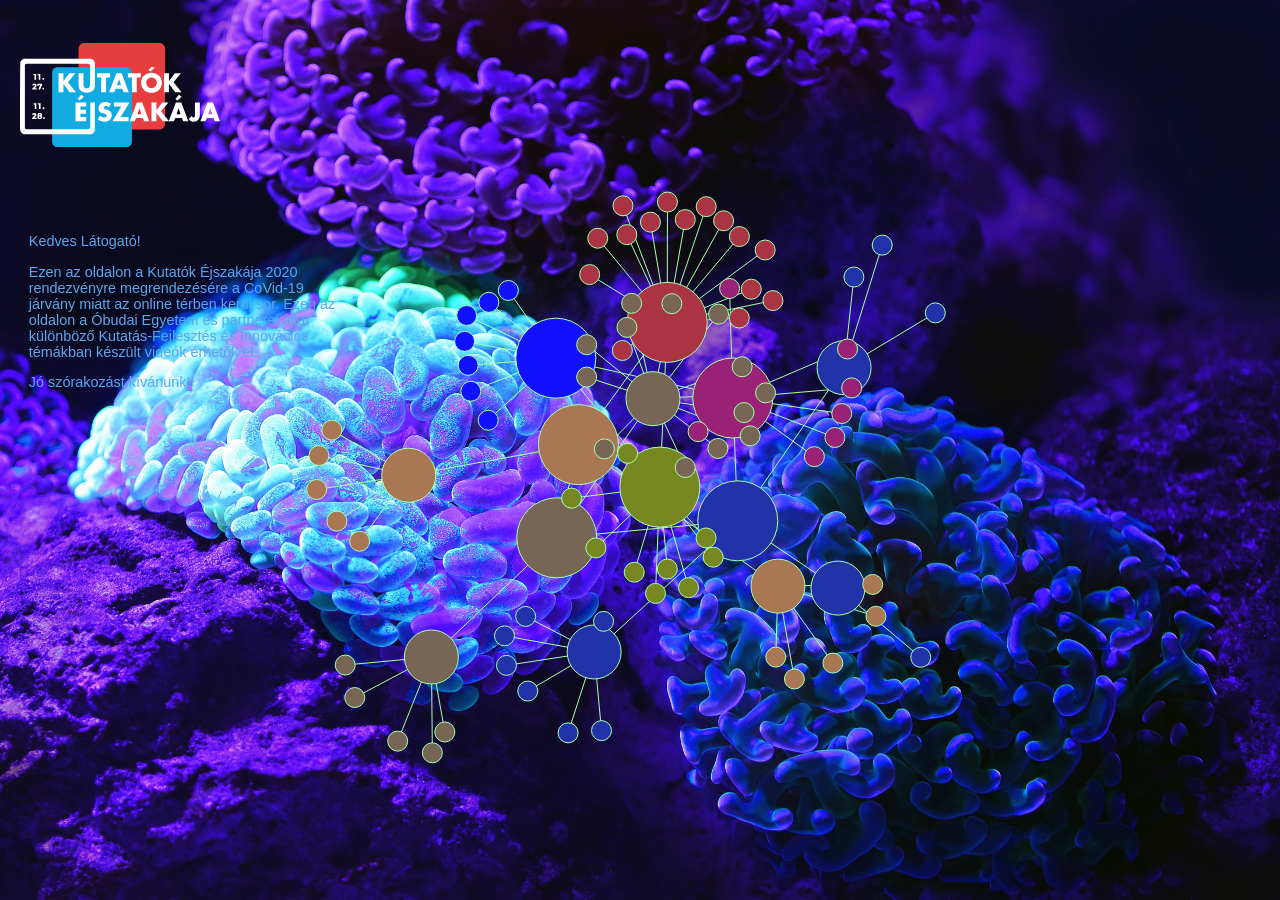
==== index.html @ a00ca605 "kutatok ejszakaja 2020" ====
<!DOCTYPE html><html lang="en"><head><meta charset="UTF-8"><meta name="viewport" content="width=device-width, initial-scale=1.0"><title>OE 2020 Scientist Night</title><link rel="stylesheet" href="/src.da98b6fe.css"></head><body> <div id="app"></div> <script src="/src.d5d738f8.js"></script> </body></html>
---- src.da98b6fe.css ----
body{background:#123;color:#fed;padding:0;margin:0}main{position:relative;display:flex;align-items:flex-start;justify-content:flex-start;flex-flow:column;font-family:Segoe UI,Tahoma,Geneva,Verdana,sans-serif;background-size:cover;min-height:100vh}main p{text-align:center}main .hover-title{position:absolute;z-index:100;width:100%;text-align:center}main .logo{width:200px;height:150px;margin:20px;z-index:10}main .welcome-message{width:22em;font-size:.9em;color:#5ca7ee;padding:2em;align-self:flex-start;position:relative}main .welcome-message p{width:100%;text-align:left}.debugger{position:absolute;display:flex;justify-items:center;align-items:center;align-content:center;top:0;left:0;width:auto;height:3em;background:#34a;pointer-events:none;transform:translate(-30px,-40px);z-index:50;border-radius:.3em}.debugger span{padding:0 1em;width:100%;text-align:center}.no-pointer{pointer-events:none}.full-screen{position:absolute;width:100vw;height:100vh;top:0;left:0;z-index:1}circle{cursor:move}
/*# sourceMappingURL=/src.da98b6fe.css.map */
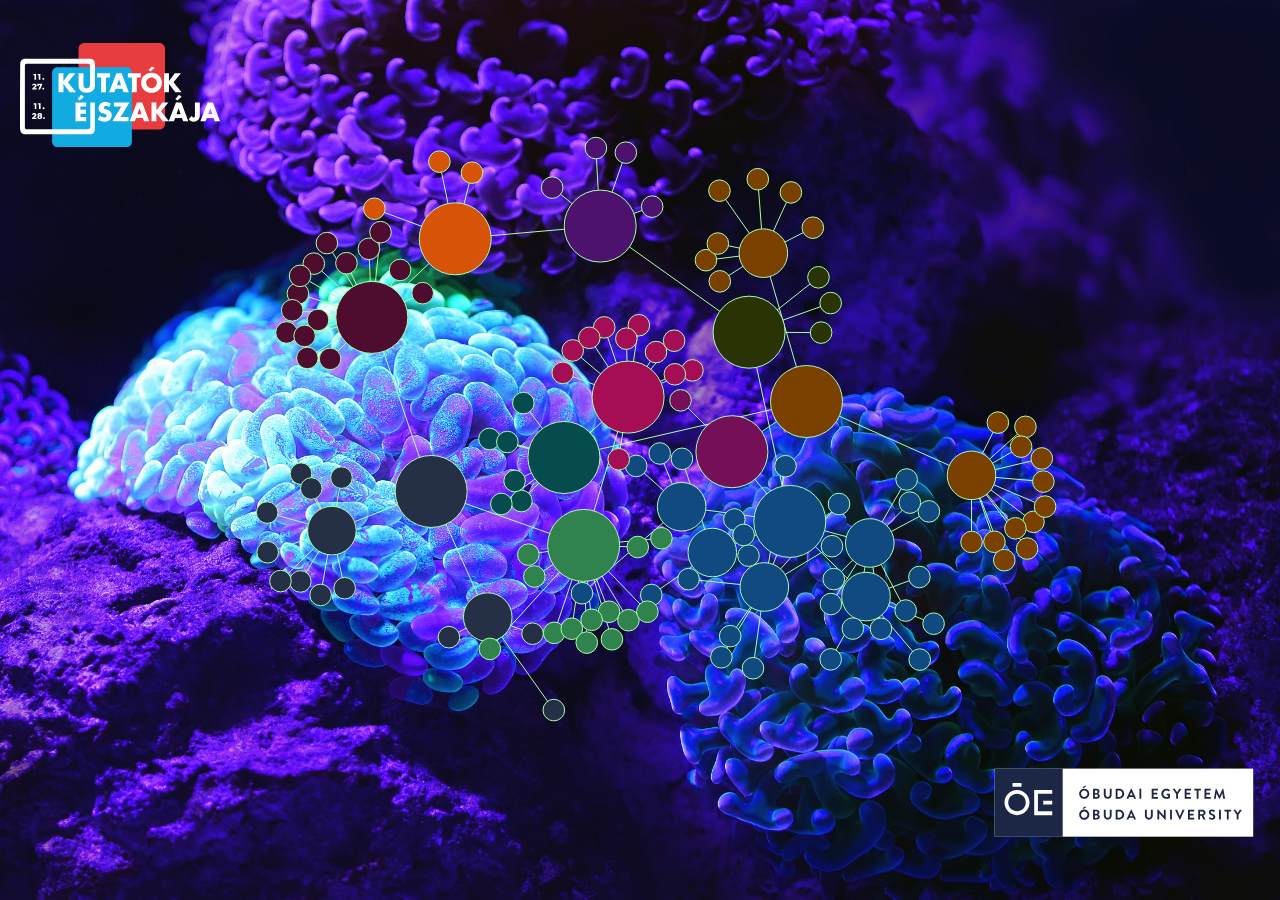
==== commit 038ef48a: "kutatok ejszakaja 2020 with oe logo" ====
--- a/index.html
+++ b/index.html
@@ -1 +1 @@
-<!DOCTYPE html><html lang="en"><head><meta charset="UTF-8"><meta name="viewport" content="width=device-width, initial-scale=1.0"><title>OE 2020 Scientist Night</title><link rel="stylesheet" href="/src.da98b6fe.css"></head><body> <div id="app"></div> <script src="/src.d5d738f8.js"></script> </body></html>+<!DOCTYPE html><html lang="en"><head><meta charset="UTF-8"><meta name="viewport" content="width=device-width, initial-scale=1.0"><title>OE 2020 Scientist Night</title><link rel="stylesheet" href="/src.56f76ea8.css"></head><body> <div id="app"></div> <script src="/src.149070cb.js"></script> </body></html>
--- a/src.56f76ea8.css
+++ b/src.56f76ea8.css
@@ -0,0 +1,2 @@
+body{background:#123;color:#fed;padding:0;margin:0}.oe-logo{width:25%;position:fixed;bottom:-200px;right:0}main{position:relative;display:flex;align-items:flex-start;justify-content:flex-start;flex-flow:column;font-family:Segoe UI,Tahoma,Geneva,Verdana,sans-serif;background-size:cover;min-height:100vh}main p{text-align:center}main .hover-title{position:absolute;z-index:100;width:100%;text-align:center}main .logo{width:200px;height:150px;margin:20px;z-index:10}main .welcome-message{width:22em;font-size:.9em;color:#5ca7ee;padding:2em;align-self:flex-start;position:relative}main .welcome-message p{width:100%;text-align:left}.debugger{position:absolute;display:flex;justify-items:center;align-items:center;align-content:center;top:0;left:0;width:auto;height:3em;background:#34a;pointer-events:none;transform:translate(-30px,-40px);z-index:50;border-radius:.3em}.debugger span{padding:0 1em;width:100%;text-align:center}.no-pointer{pointer-events:none}.full-screen{position:absolute;width:100vw;height:100vh;top:0;left:0;z-index:1}circle{cursor:move}.base-color{fill:#4169e1}._23A{fill:#114a80}._765{fill:#794000}._A75{fill:#252f46}._A34{fill:#a50d54}._782{fill:#064c4e}._11F{fill:#750f58}._927{fill:#30834c}._72A{fill:#4c126e}._FED{fill:#d65307}._123{fill:#4e0d2e}._888{fill:#2a3303}.off{display:none}[data-opened=true]{stroke-dasharray:2,3}
+/*# sourceMappingURL=/src.56f76ea8.css.map */
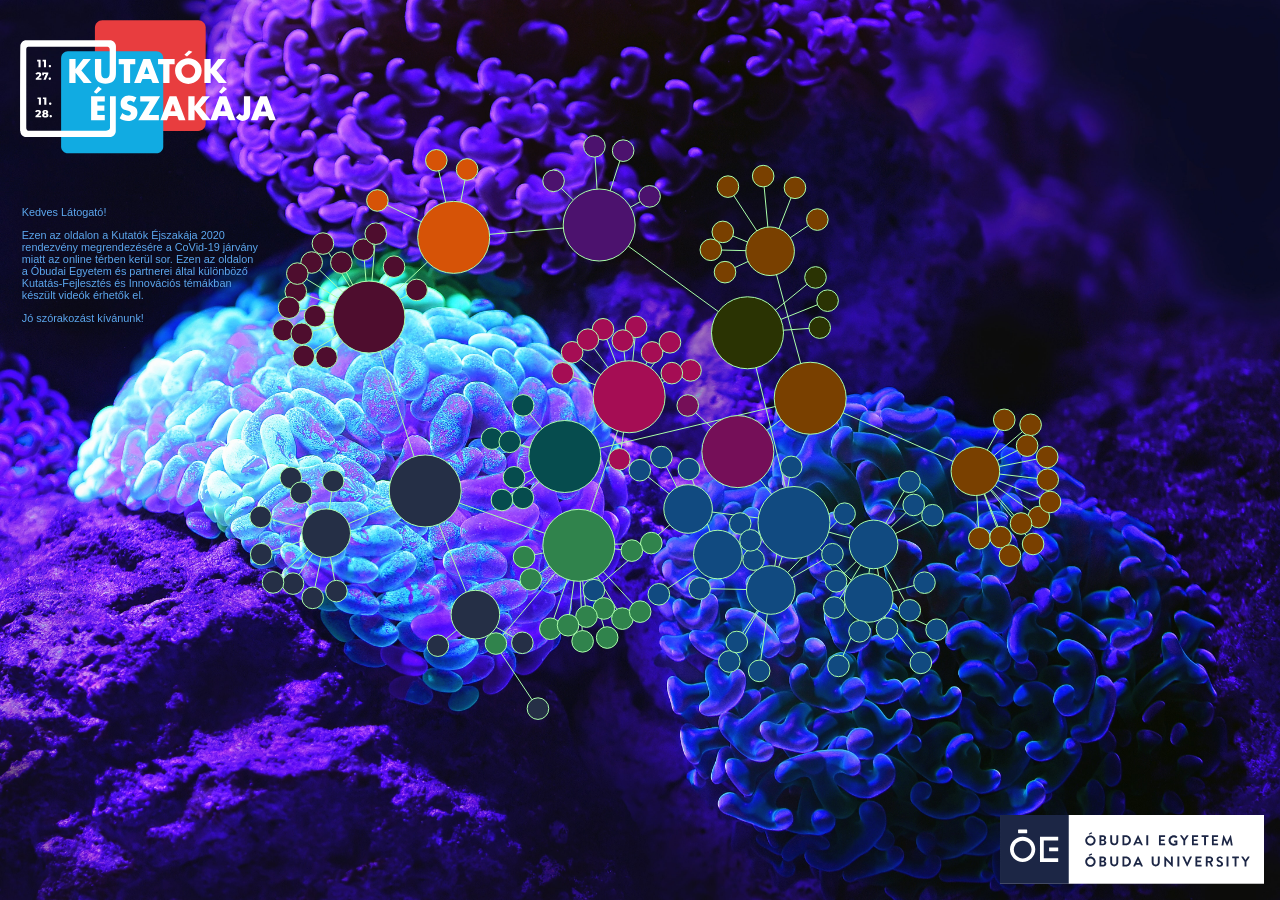
==== commit 6773600b: "fix oe logo, welcome message" ====
--- a/index.html
+++ b/index.html
@@ -1 +1 @@
-<!DOCTYPE html><html lang="en"><head><meta charset="UTF-8"><meta name="viewport" content="width=device-width, initial-scale=1.0"><title>OE 2020 Scientist Night</title><link rel="stylesheet" href="/src.56f76ea8.css"></head><body> <div id="app"></div> <script src="/src.149070cb.js"></script> </body></html>+<!DOCTYPE html><html lang="en"><head><meta charset="UTF-8"><meta name="viewport" content="width=device-width, initial-scale=1.0"><title>OE 2020 Scientist Night</title><link rel="stylesheet" href="/src.0fc119dc.css"></head><body> <div id="app"></div> <script src="/src.15157c45.js"></script> </body></html>
--- a/src.0fc119dc.css
+++ b/src.0fc119dc.css
@@ -0,0 +1,2 @@
+body{background:#123;color:#fed;padding:0;margin:0}main{position:relative;display:flex;align-items:flex-start;justify-content:flex-start;flex-flow:column;font-family:Segoe UI,Tahoma,Geneva,Verdana,sans-serif;background-size:cover;min-height:100vh}main p{text-align:center}main .hover-title{position:absolute;z-index:100;width:100%;text-align:center;background-color:rgba(0,0,0,.2);top:0;left:0;pointer-events:none;padding:1em}main .logo{width:20vw;height:15%;min-width:86px;margin:20px}main .oe-logo{width:20.64vw;height:5.4vw;min-width:86px;min-height:22.5px;max-width:688px/4;max-height:180px/4;position:fixed;bottom:1em;right:1em}main .welcome-message{width:22em;font-size:.85vw;color:#5ca7ee;padding:2em;align-self:flex-start;position:relative}main .welcome-message p{width:100%;text-align:left}.debugger{position:absolute;display:flex;justify-items:center;align-items:center;align-content:center;top:0;left:0;width:auto;height:3em;background:#34a;pointer-events:none;transform:translate(-30px,-40px);z-index:50;border-radius:.3em}.debugger span{padding:0 1em;width:100%;text-align:center}.no-pointer{pointer-events:none}.full-screen{position:absolute;width:100vw;height:100vh;top:0;left:0;z-index:1}circle{cursor:move}.base-color{fill:#4169e1}._23A{fill:#114a80}._765{fill:#794000}._A75{fill:#252f46}._A34{fill:#a50d54}._782{fill:#064c4e}._11F{fill:#750f58}._927{fill:#30834c}._72A{fill:#4c126e}._FED{fill:#d65307}._123{fill:#4e0d2e}._888{fill:#2a3303}.off{display:none}[data-opened=true]{stroke-dasharray:2,3}
+/*# sourceMappingURL=/src.0fc119dc.css.map */
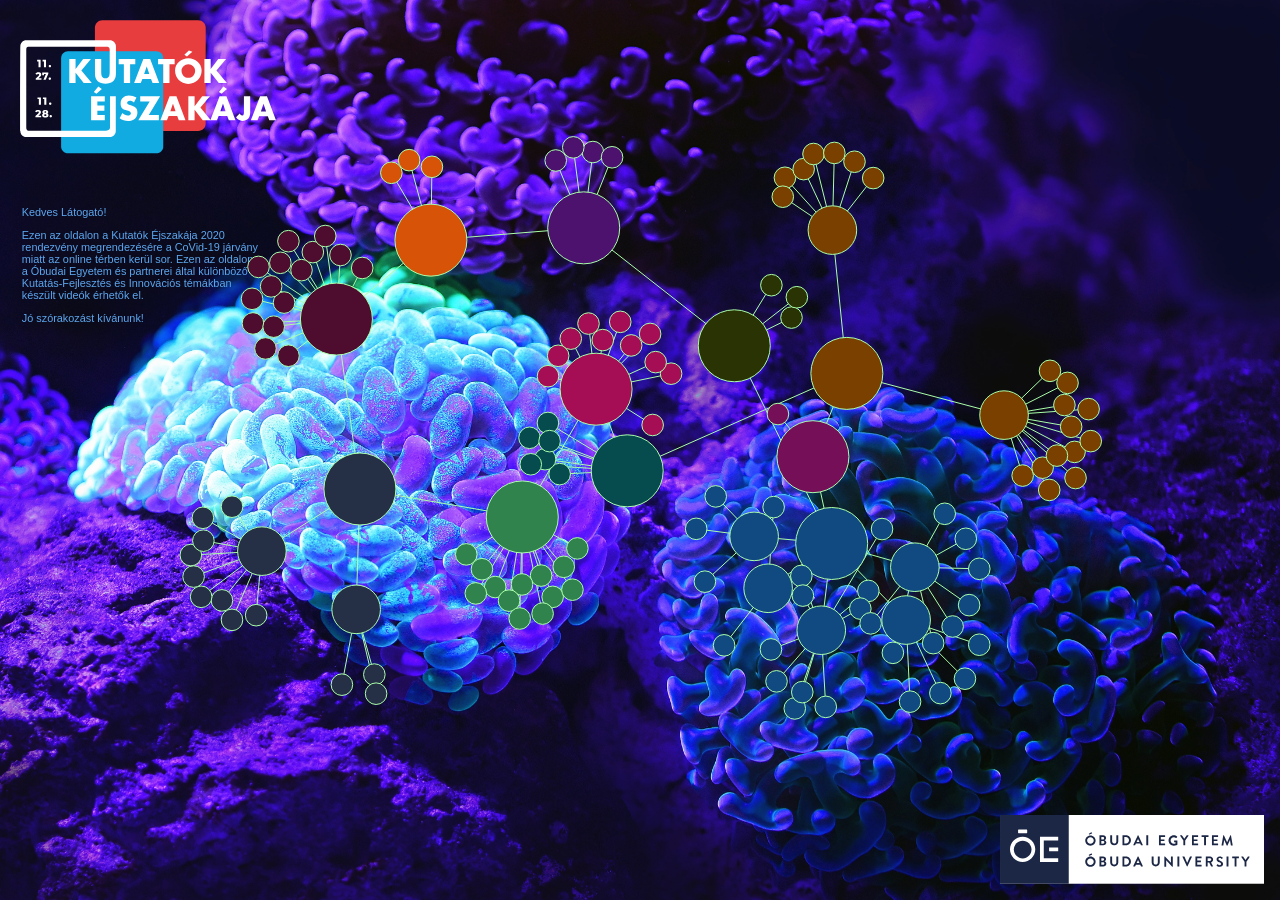
==== commit f0b507d1: "ipad fix" ====
--- a/index.html
+++ b/index.html
@@ -1 +1 @@
-<!DOCTYPE html><html lang="en"><head><meta charset="UTF-8"><meta name="viewport" content="width=device-width, initial-scale=1.0"><title>OE 2020 Scientist Night</title><link rel="stylesheet" href="/src.0fc119dc.css"></head><body> <div id="app"></div> <script src="/src.15157c45.js"></script> </body></html>+<!DOCTYPE html><html lang="en"><head><meta charset="UTF-8"><meta name="viewport" content="width=device-width, initial-scale=1.0"><title>OE 2020 Scientist Night</title><link rel="stylesheet" href="/src.f3c635b0.css"></head><body> <div id="app"></div> <script src="/src.32cb18e3.js"></script> </body></html>
--- a/src.f3c635b0.css
+++ b/src.f3c635b0.css
@@ -0,0 +1,2 @@
+body{background:#123;color:#fed;padding:0;margin:0}main{position:relative;display:flex;align-items:flex-start;justify-content:flex-start;flex-flow:column;font-family:Segoe UI,Tahoma,Geneva,Verdana,sans-serif;background-size:cover;min-height:100vh}main p{text-align:center}main .hover-title{position:absolute;z-index:100;width:100%;text-align:center;background-color:rgba(0,0,0,.3);top:-1em;left:0;pointer-events:none;user-select:none;padding:1em;font-size:1.2em}main .logo{width:20vw;height:15%;min-width:86px;margin:20px;z-index:1000;pointer-events:none}main .oe-logo{width:20.64vw;height:5.4vw;min-width:86px;min-height:22.5px;max-width:688px/4;max-height:180px/4;position:fixed;bottom:1em;right:1em}main .welcome-message{width:22em;font-size:.85vw;color:#5ca7ee;padding:2em;align-self:flex-start;position:relative;user-select:none}main .welcome-message p{width:100%;text-align:left}.debugger{position:absolute;display:flex;justify-items:center;align-items:center;align-content:center;top:0;left:0;width:auto;height:3em;background:#34a;pointer-events:none;user-select:none;transform:translate(-30px,-40px);z-index:50;border-radius:.3em}.debugger span{padding:0 1em;width:100%;text-align:center}.no-pointer{pointer-events:none}.full-screen{position:absolute;width:100vw;height:100vh;top:0;left:0;z-index:1}circle{cursor:move}.base-color{fill:#4169e1}._23A{fill:#114a80}._765{fill:#794000}._A75{fill:#252f46}._A34{fill:#a50d54}._782{fill:#064c4e}._11F{fill:#750f58}._927{fill:#30834c}._72A{fill:#4c126e}._FED{fill:#d65307}._123{fill:#4e0d2e}._888{fill:#2a3303}.off{display:none}[data-opened=true]{stroke-dasharray:2,3}
+/*# sourceMappingURL=/src.f3c635b0.css.map */
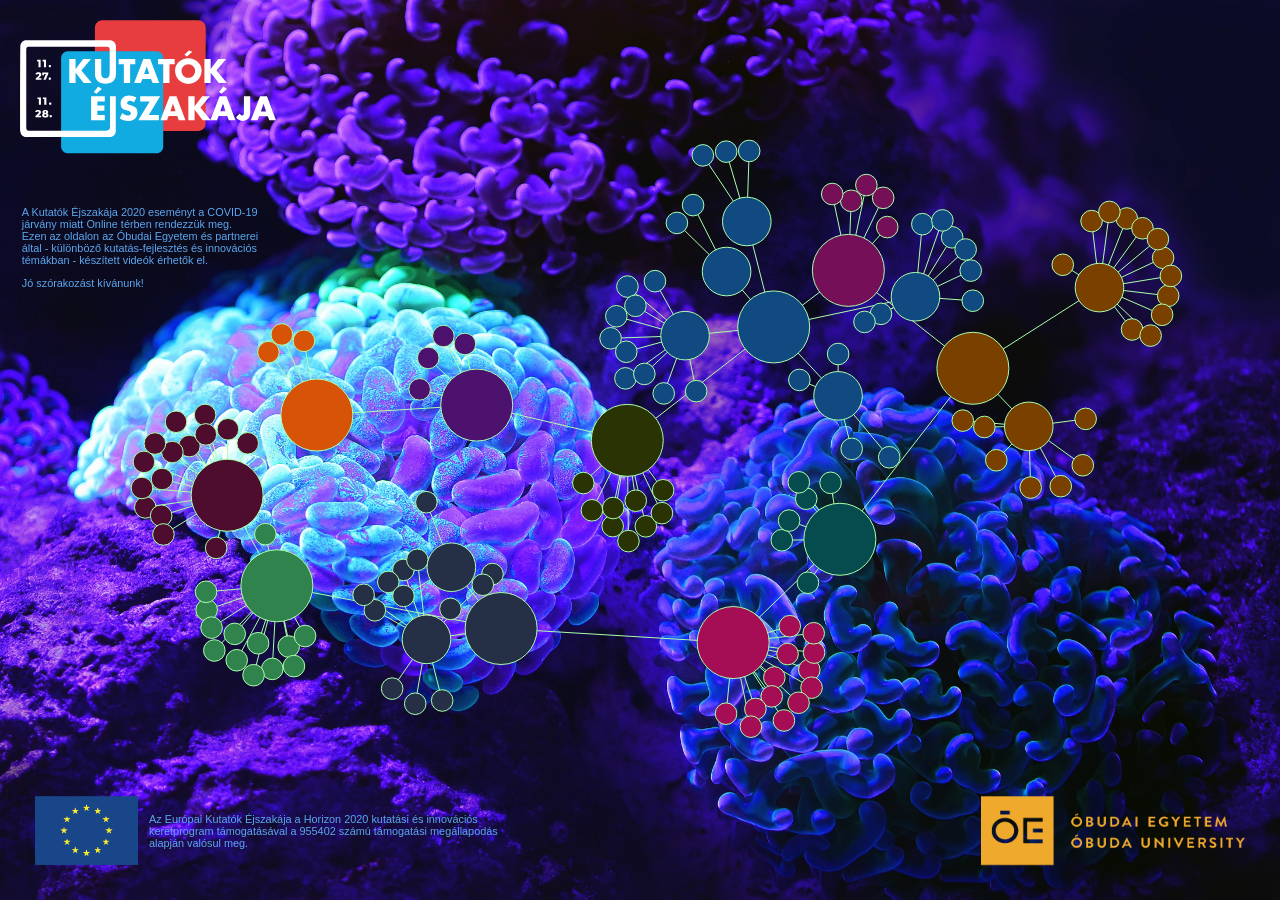
==== commit 9a98b8d3: "sc-night:1.1.0" ====
--- a/index.html
+++ b/index.html
@@ -1 +1 @@
-<!DOCTYPE html><html lang="en"><head><meta charset="UTF-8"><meta name="viewport" content="width=device-width, initial-scale=1.0"><title>OE 2020 Scientist Night</title><link rel="stylesheet" href="/src.f3c635b0.css"></head><body> <div id="app"></div> <script src="/src.32cb18e3.js"></script> </body></html>+<!DOCTYPE html><html lang="en"><head><meta charset="UTF-8"><meta name="viewport" content="width=device-width, initial-scale=1.0"><title>Kutatók Éjszakája 2020 - European Researchers' Night 2020</title><link rel="stylesheet" href="./src.8123c6df.css"></head><body> <div id="app"></div> <script src="./src.5c87581d.js"></script> </body></html>
--- a/src.8123c6df.css
+++ b/src.8123c6df.css
@@ -0,0 +1,2 @@
+body{background:#123;color:#fed;padding:0;margin:0}body,main{overflow:hidden}main{position:relative;display:flex;align-items:flex-start;justify-content:flex-start;flex-flow:column;font-family:Segoe UI,Tahoma,Geneva,Verdana,sans-serif;background-size:cover;min-height:100vh}main p{text-align:center}main .hover-title{position:absolute;z-index:100;width:100%;text-align:center;background-color:rgba(0,0,0,.3);top:-1em;left:0;pointer-events:none;user-select:none;padding:1em;font-size:1.2em}main .logo{width:20vw;height:15%;margin:20px;z-index:1000}main .logo,main .oe-logo{min-width:86px;pointer-events:none}main .oe-logo{width:20.64vw;height:5.4vw;min-height:22.5px;max-width:688px/4;max-height:180px/4;position:fixed;bottom:2.7vw;right:2.7vw}main .welcome-message{width:22em;font-size:.85vw;color:#5ca7ee;padding:2em;align-self:flex-start;position:relative;user-select:none}main .welcome-message p{width:100%;text-align:left}.debugger{position:absolute;display:flex;justify-items:center;align-items:center;align-content:center;top:0;left:0;width:auto;height:3em;background:#34a;pointer-events:none;user-select:none;transform:translate(-30px,-40px);z-index:50;border-radius:.3em}.debugger span{padding:0 1em;width:100%;text-align:center}.no-pointer{pointer-events:none}.full-screen{position:absolute;width:100vw;height:100vh;top:0;left:0;z-index:1}circle{cursor:move}.base-color{fill:#4169e1}._23A{fill:#114a80}._765{fill:#794000}._A75{fill:#252f46}._A34{fill:#a50d54}._782{fill:#064c4e}._11F{fill:#750f58}._927{fill:#30834c}._72A{fill:#4c126e}._FED{fill:#d65307}._123{fill:#4e0d2e}._888{fill:#2a3303}.off{display:none}[data-opened=true]{stroke-dasharray:2,3}main .context-menu{z-index:2200;border-radius:1em;display:block;position:relative}main .context-menu .menu-item{background-color:#123;min-width:100%}main .context-menu .menu-item:hover{background-color:#456}main .context-menu .menu-item a{text-decoration:none;color:#fed;padding:5px!important}main .context-menu .menu-item a:visited{color:#a98}.eu-955402{position:absolute;display:flex;align-items:center;align-content:center;bottom:2.7vw;left:2.7vw;pointer-events:none}.eu-955402 img{height:5.4vw}.eu-955402 p{margin:1em;font-size:.85vw;color:#5ca7ee;text-align:left;width:30vw}
+/*# sourceMappingURL=/src.8123c6df.css.map */
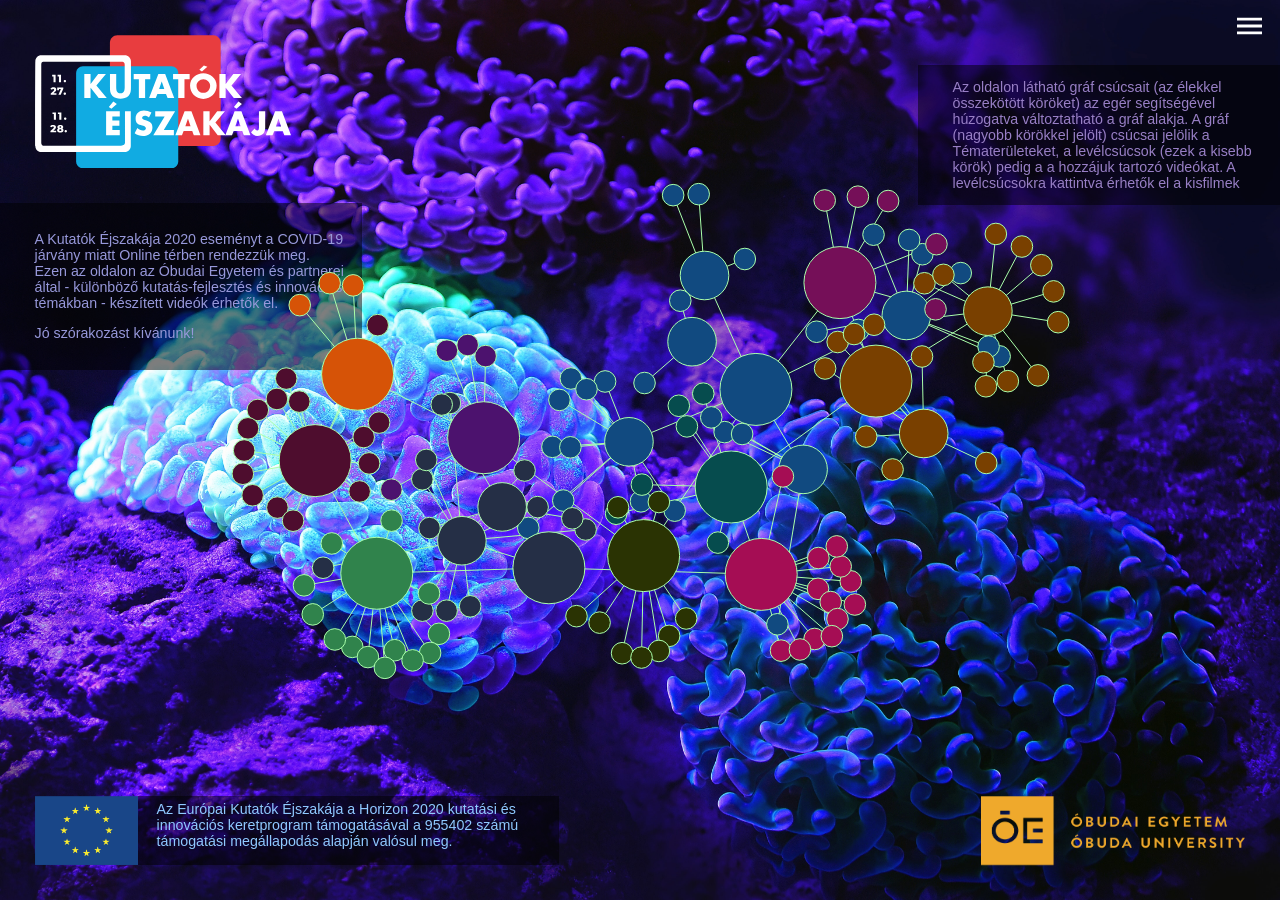
==== commit 9977c607: "with menu" ====
--- a/index.html
+++ b/index.html
@@ -1 +1 @@
-<!DOCTYPE html><html lang="en"><head><meta charset="UTF-8"><meta name="viewport" content="width=device-width, initial-scale=1.0"><title>Kutatók Éjszakája 2020 - European Researchers' Night 2020</title><link rel="stylesheet" href="./src.8123c6df.css"></head><body> <div id="app"></div> <script src="./src.5c87581d.js"></script> </body></html>+<!DOCTYPE html><html lang="en"><head><meta charset="UTF-8"><meta name="viewport" content="width=device-width, initial-scale=1.0"><title>Kutatók Éjszakája 2020 - European Researchers' Night 2020</title><link rel="stylesheet" href="./src.05c873e1.css"></head><body> <div id="app"></div> <script src="./src.426c89c6.js"></script> </body></html>
--- a/src.05c873e1.css
+++ b/src.05c873e1.css
@@ -0,0 +1,2 @@
+body{background:#123;color:#fed;padding:0}body,main{margin:0;overflow:hidden}main{position:relative;display:flex;align-items:flex-start;justify-content:flex-start;flex-flow:column;font-family:Segoe UI,Tahoma,Geneva,Verdana,sans-serif;background-size:cover;min-height:100vh}main p{text-align:center}main .hover-title{position:absolute;z-index:100;width:100%;text-align:center;background-color:rgba(0,0,0,.3);top:-1em;left:0;pointer-events:none;user-select:none;padding:1em;font-size:1.2em}main .logo{width:20vw;height:15%;margin:2.7vw;z-index:1000}main .logo,main .oe-logo{min-width:86px;pointer-events:none}main .oe-logo{width:20.64vw;height:5.4vw;min-height:22.5px;max-width:688px/4;max-height:180px/4;position:fixed;bottom:2.7vw;right:2.7vw;user-select:none}main .how-to-use p,main .welcome-message{width:22em;font-size:calc(.8vw + 4px);color:#9798da;padding:1em 1em 1em 2.7vw;align-self:flex-start;position:relative;user-select:none;background-color:rgba(0,0,0,.5)}main .how-to-use p p,main .welcome-message p{width:100%;text-align:left}.how-to-use{position:fixed;top:2.7vw;right:-2.7vw;margin:0;padding:1em 2.7vw 1em 1em}.how-to-use p{color:#987fc5!important;text-align:left}.debugger{position:absolute;display:flex;justify-items:center;align-items:center;align-content:center;top:0;left:0;width:auto;height:3em;background:#34a;pointer-events:none;user-select:none;transform:translate(-30px,-40px);z-index:50;border-radius:.3em}.debugger span{padding:0 1em;width:100%;text-align:center}.no-pointer{pointer-events:none}.full-screen{position:absolute;width:100vw;height:100vh;top:0;left:0;z-index:1}circle{cursor:move}.base-color{fill:#4169e1}._23A{fill:#114a80}._765{fill:#794000}._A75{fill:#252f46}._A34{fill:#a50d54}._782{fill:#064c4e}._11F{fill:#750f58}._927{fill:#30834c}._72A{fill:#4c126e}._FED{fill:#d65307}._123{fill:#4e0d2e}._888{fill:#2a3303}.off{display:none}[data-opened=true]{stroke-dasharray:2,3}.eu-955402{position:absolute;display:flex;align-items:center;align-content:center;bottom:2.7vw;left:2.7vw;height:5.4vw;pointer-events:none}.eu-955402 img{height:5.4vw;user-select:none}.eu-955402 .vertical-center{height:5.4vw;display:flex;align-items:center;background-color:rgba(0,0,0,.5)}.eu-955402 p{margin:1em;font-size:calc(.8vw + 4px);color:#8fc9ff;text-align:left;min-width:20vw;max-width:30vw;height:calc(5.4vw - .6em);padding:.3em;user-select:none}@media only screen and (max-width:600px){.eu-955402 p{max-width:60vw;font-size:1.5vw}}menu{display:block;position:absolute;top:-20px;right:0;height:100vh;z-index:2200;width:40vw;overflow-x:hidden;overflow-y:auto}@media only screen and (max-width:600px){menu{width:100vw}}menu .menu-item{padding:.5em;box-shadow:inset 0 1px 0 hsla(0,0%,73.3%,.26666666666666666),inset 0 -1px 0 rgba(68,68,68,.26666666666666666)}menu .menu-item[data-group="3"]:hover{filter:brightness(1.3)}menu .menu-item a{text-decoration:none;color:#fed}menu .menu-item a:visited{color:#234}menu .menu-item[data-group="2"]{padding-left:2em}menu .menu-item[data-group="2"][data-color="#23A"]{background-color:#114a80}menu .menu-item[data-group="2"][data-color="#765"]{background-color:#794000}menu .menu-item[data-group="2"][data-color="#A75"]{background-color:#252f46}menu .menu-item[data-group="2"][data-color="#A34"]{background-color:#a50d54}menu .menu-item[data-group="2"][data-color="#782"]{background-color:#064c4e}menu .menu-item[data-group="2"][data-color="#11F"]{background-color:#750f58}menu .menu-item[data-group="2"][data-color="#927"]{background-color:#30834c}menu .menu-item[data-group="2"][data-color="#72A"]{background-color:#4c126e}menu .menu-item[data-group="2"][data-color="#FED"]{background-color:#d65307}menu .menu-item[data-group="2"][data-color="#123"]{background-color:#4e0d2e}menu .menu-item[data-group="2"][data-color="#888"]{background-color:#2a3303}menu .menu-item[data-group="1"]{padding-left:1em}menu .menu-item[data-group="1"][data-color="#23A"]{background-color:#0e3d69}menu .menu-item[data-group="1"][data-color="#765"]{background-color:#603300}menu .menu-item[data-group="1"][data-color="#A75"]{background-color:#1c2435}menu .menu-item[data-group="1"][data-color="#A34"]{background-color:#8d0b48}menu .menu-item[data-group="1"][data-color="#782"]{background-color:#043536}menu .menu-item[data-group="1"][data-color="#11F"]{background-color:#5e0c47}menu .menu-item[data-group="1"][data-color="#927"]{background-color:#297041}menu .menu-item[data-group="1"][data-color="#72A"]{background-color:#3d0e58}menu .menu-item[data-group="1"][data-color="#FED"]{background-color:#bd4906}menu .menu-item[data-group="1"][data-color="#123"]{background-color:#380921}menu .menu-item[data-group="1"][data-color="#888"]{background-color:#161b02}menu .menu-item[data-group="3"]{padding-left:3em}menu .menu-item[data-group="3"][data-color="#23A"]{background-color:#1a71c4}menu .menu-item[data-group="3"][data-color="#765"]{background-color:#c66800}menu .menu-item[data-group="3"][data-color="#A75"]{background-color:#3f5178}menu .menu-item[data-group="3"][data-color="#A34"]{background-color:#ec1378}menu .menu-item[data-group="3"][data-color="#782"]{background-color:#0b9195}menu .menu-item[data-group="3"][data-color="#11F"]{background-color:#b9188b}menu .menu-item[data-group="3"][data-color="#927"]{background-color:#45bb6d}menu .menu-item[data-group="3"][data-color="#72A"]{background-color:#791db0}menu .menu-item[data-group="3"][data-color="#FED"]{background-color:#f87a31}menu .menu-item[data-group="3"][data-color="#123"]{background-color:#901855}menu .menu-item[data-group="3"][data-color="#888"]{background-color:#667b07}.menu-switch{display:block;position:fixed;top:9px;right:9px;width:34px;height:34px;z-index:3000;pointer-events:auto;cursor:pointer}
+/*# sourceMappingURL=/src.05c873e1.css.map */
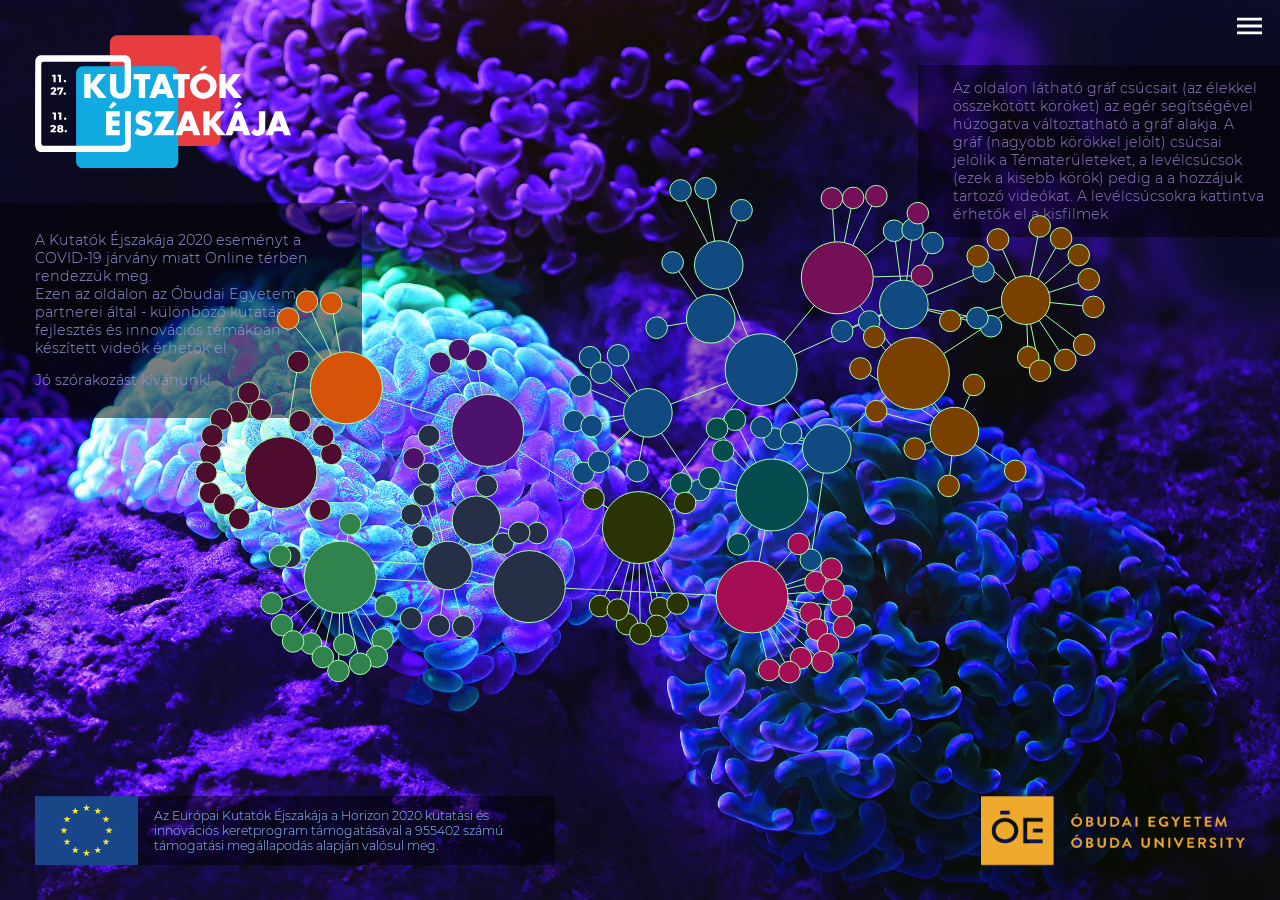
==== commit 49d52e0f: "researcher-night-2020 1.1.1" ====
--- a/index.html
+++ b/index.html
@@ -1 +1 @@
-<!DOCTYPE html><html lang="en"><head><meta charset="UTF-8"><meta name="viewport" content="width=device-width, initial-scale=1.0"><title>Kutatók Éjszakája 2020 - European Researchers' Night 2020</title><link rel="stylesheet" href="./src.05c873e1.css"></head><body> <div id="app"></div> <script src="./src.426c89c6.js"></script> </body></html>+<!DOCTYPE html><html lang="en"><head><meta charset="UTF-8"><meta name="viewport" content="width=device-width, initial-scale=1.0"><title>Kutatók Éjszakája 2020 - European Researchers' Night 2020</title><link rel="stylesheet" href="./src.db3200b8.css"></head><body> <div id="app"></div> <script src="./src.27067564.js"></script> </body></html>
--- a/src.db3200b8.css
+++ b/src.db3200b8.css
@@ -0,0 +1,2 @@
+@font-face{font-family:Montserrat;src:URL(fonts/Montserrat-Light.ttf) format("truetype")}body{background:#123;color:#fed;padding:0}body,main{margin:0;overflow:hidden}main{position:relative;display:flex;align-items:flex-start;justify-content:flex-start;flex-flow:column;font-family:Montserrat,Tahoma,Geneva,Verdana,sans-serif;background-size:cover;min-height:100vh}main p{text-align:center}main .hover-title{position:absolute;z-index:100;width:100%;text-align:center;background-color:rgba(0,0,0,.3);top:-1em;left:0;pointer-events:none;user-select:none;padding:1em;font-size:1.2em}main .logo{width:20vw;height:15%;margin:2.7vw;z-index:1000}main .logo,main .oe-logo{min-width:86px;pointer-events:none}main .oe-logo{width:20.64vw;height:5.4vw;min-height:22.5px;max-width:688px/4;max-height:180px/4;position:fixed;bottom:2.7vw;right:2.7vw;user-select:none}main .how-to-use p,main .welcome-message{width:22em;font-size:calc(.8vw + 4px);color:#9798da;padding:1em 1em 1em 2.7vw;align-self:flex-start;position:relative;user-select:none;background-color:rgba(0,0,0,.5)}main .how-to-use p p,main .welcome-message p{width:100%;text-align:left}.how-to-use{position:fixed;top:2.7vw;right:-2.7vw;margin:0;padding:1em 2.7vw 1em 1em}.how-to-use p{color:#987fc5!important;text-align:left}.debugger{position:absolute;display:flex;justify-items:center;align-items:center;align-content:center;top:0;left:0;width:auto;height:3em;background:#34a;pointer-events:none;user-select:none;transform:translate(-30px,-40px);z-index:50;border-radius:.3em;font-family:Montserrat,Tahoma,Geneva,Verdana,sans-serif}.debugger span{padding:0 1em;width:100%;text-align:center}.no-pointer{pointer-events:none}.full-screen{position:absolute;width:100vw;height:100vh;top:0;left:0;z-index:1}circle{cursor:move}.base-color{fill:#4169e1}._23A{fill:#114a80}._765{fill:#794000}._A75{fill:#252f46}._A34{fill:#a50d54}._782{fill:#064c4e}._11F{fill:#750f58}._927{fill:#30834c}._72A{fill:#4c126e}._FED{fill:#d65307}._123{fill:#4e0d2e}._888{fill:#2a3303}.off{display:none}[data-opened=true]{stroke-dasharray:2,3}.eu-955402{position:absolute;display:flex;align-items:center;align-content:center;bottom:2.7vw;left:2.7vw;height:5.4vw;pointer-events:none}.eu-955402 img{height:5.4vw;user-select:none}.eu-955402 .vertical-center{height:5.4vw;display:flex;align-items:center;background-color:rgba(0,0,0,.5)}.eu-955402 p{margin:1em;font-size:calc(.9vw + 1px);color:#8fc9ff;text-align:left;min-width:20vw;max-width:30vw;padding:.3em;user-select:none}@media only screen and (max-width:600px){.eu-955402 p{max-width:60vw;font-size:1.5vw}}menu{display:block;position:absolute;top:-20px;right:0;height:100vh;z-index:2200;width:40vw;overflow-x:hidden;overflow-y:auto}@media only screen and (max-width:600px){menu{width:100vw}}menu .menu-item{padding:.5em;box-shadow:inset 0 1px 0 hsla(0,0%,73.3%,.26666666666666666),inset 0 -1px 0 rgba(68,68,68,.26666666666666666)}menu .menu-item[data-group="3"]:hover{filter:brightness(1.3)}menu .menu-item a{text-decoration:none;color:#fed}menu .menu-item a:visited{color:#dba}menu .menu-item[data-group="2"]{padding-left:2em}menu .menu-item[data-group="2"][data-color="#23A"]{background-color:#114a80}menu .menu-item[data-group="2"][data-color="#765"]{background-color:#794000}menu .menu-item[data-group="2"][data-color="#A75"]{background-color:#252f46}menu .menu-item[data-group="2"][data-color="#A34"]{background-color:#a50d54}menu .menu-item[data-group="2"][data-color="#782"]{background-color:#064c4e}menu .menu-item[data-group="2"][data-color="#11F"]{background-color:#750f58}menu .menu-item[data-group="2"][data-color="#927"]{background-color:#30834c}menu .menu-item[data-group="2"][data-color="#72A"]{background-color:#4c126e}menu .menu-item[data-group="2"][data-color="#FED"]{background-color:#d65307}menu .menu-item[data-group="2"][data-color="#123"]{background-color:#4e0d2e}menu .menu-item[data-group="2"][data-color="#888"]{background-color:#2a3303}menu .menu-item[data-group="1"]{padding-left:1em}menu .menu-item[data-group="1"][data-color="#23A"]{background-color:#0e3d69}menu .menu-item[data-group="1"][data-color="#765"]{background-color:#603300}menu .menu-item[data-group="1"][data-color="#A75"]{background-color:#1c2435}menu .menu-item[data-group="1"][data-color="#A34"]{background-color:#8d0b48}menu .menu-item[data-group="1"][data-color="#782"]{background-color:#043536}menu .menu-item[data-group="1"][data-color="#11F"]{background-color:#5e0c47}menu .menu-item[data-group="1"][data-color="#927"]{background-color:#297041}menu .menu-item[data-group="1"][data-color="#72A"]{background-color:#3d0e58}menu .menu-item[data-group="1"][data-color="#FED"]{background-color:#bd4906}menu .menu-item[data-group="1"][data-color="#123"]{background-color:#380921}menu .menu-item[data-group="1"][data-color="#888"]{background-color:#161b02}menu .menu-item[data-group="3"]{padding-left:3em}menu .menu-item[data-group="3"][data-color="#23A"]{background-color:#1a71c4}menu .menu-item[data-group="3"][data-color="#765"]{background-color:#c66800}menu .menu-item[data-group="3"][data-color="#A75"]{background-color:#3f5178}menu .menu-item[data-group="3"][data-color="#A34"]{background-color:#ec1378}menu .menu-item[data-group="3"][data-color="#782"]{background-color:#0b9195}menu .menu-item[data-group="3"][data-color="#11F"]{background-color:#b9188b}menu .menu-item[data-group="3"][data-color="#927"]{background-color:#45bb6d}menu .menu-item[data-group="3"][data-color="#72A"]{background-color:#791db0}menu .menu-item[data-group="3"][data-color="#FED"]{background-color:#f87a31}menu .menu-item[data-group="3"][data-color="#123"]{background-color:#901855}menu .menu-item[data-group="3"][data-color="#888"]{background-color:#667b07}.menu-switch{display:block;position:fixed;top:9px;right:9px;width:34px;height:34px;z-index:3000;pointer-events:auto;cursor:pointer}
+/*# sourceMappingURL=/src.db3200b8.css.map */
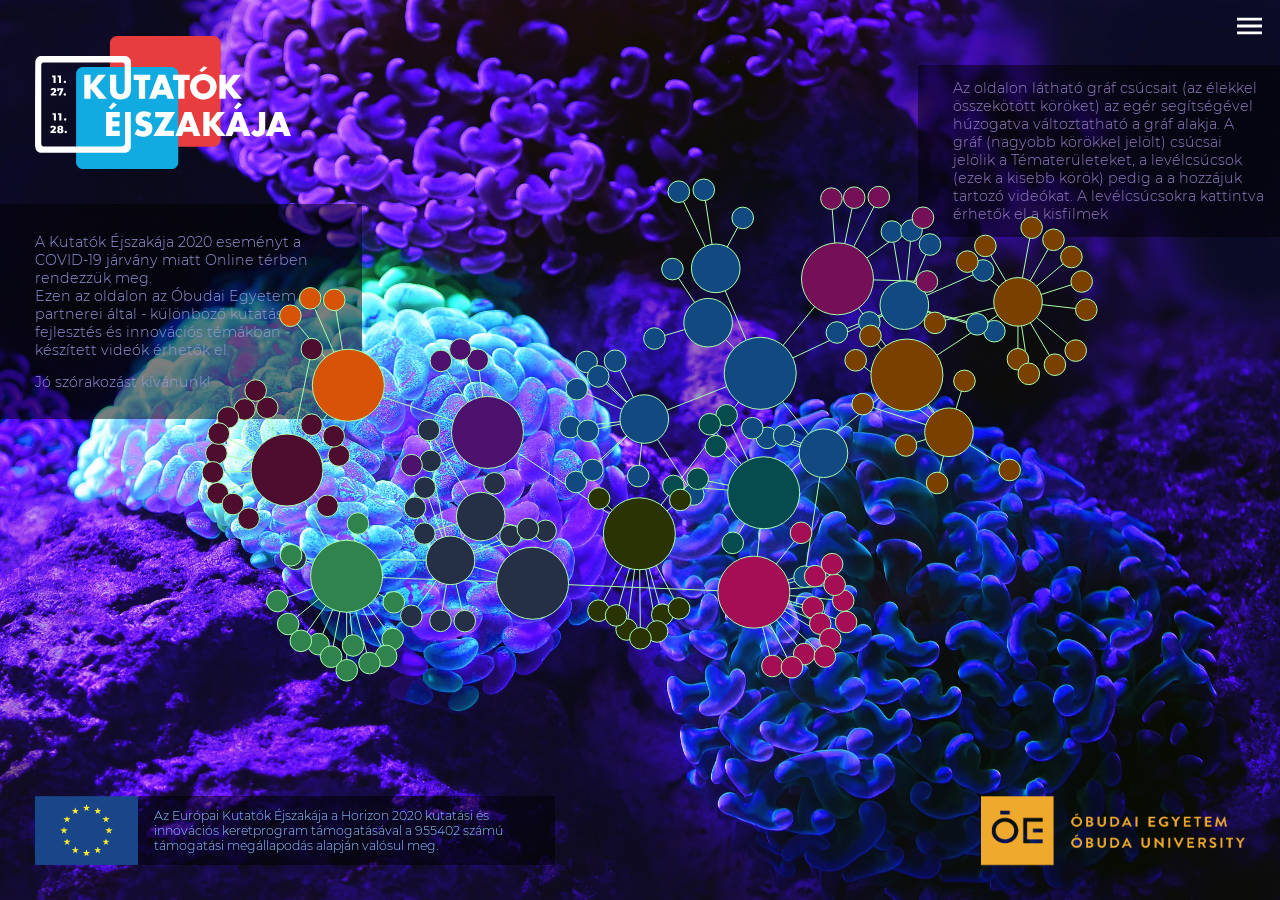
==== commit 66b89a90: "fix mobil menu scroll" ====
--- a/index.html
+++ b/index.html
@@ -1 +1 @@
-<!DOCTYPE html><html lang="en"><head><meta charset="UTF-8"><meta name="viewport" content="width=device-width, initial-scale=1.0"><title>Kutatók Éjszakája 2020 - European Researchers' Night 2020</title><link rel="stylesheet" href="./src.db3200b8.css"></head><body> <div id="app"></div> <script src="./src.27067564.js"></script> </body></html>+<!DOCTYPE html><html lang="en"><head><meta charset="UTF-8"><meta name="viewport" content="width=device-width, initial-scale=1.0"><title>Kutatók Éjszakája 2020 - European Researchers' Night 2020</title><link rel="stylesheet" href="./src.1e8dc2b6.css"></head><body> <div id="app"></div> <script src="./src.35718252.js"></script> </body></html>
--- a/src.1e8dc2b6.css
+++ b/src.1e8dc2b6.css
@@ -0,0 +1,2 @@
+@font-face{font-family:Montserrat;src:URL(fonts/Montserrat-Light.ttf) format("truetype")}body{background:#123;color:#fed;padding:0}body,main{margin:0;overflow:hidden}main{position:relative;display:flex;align-items:flex-start;justify-content:flex-start;flex-flow:column;font-family:Montserrat,Tahoma,Geneva,Verdana,sans-serif;background-size:cover;min-height:100vh;height:100vh}main p{text-align:center}main .hover-title{position:absolute;z-index:100;width:100%;text-align:center;background-color:rgba(0,0,0,.3);top:-1em;left:0;pointer-events:none;user-select:none;padding:1em;font-size:1.2em}main .logo{width:20vw;height:15%;margin:2.7vw;z-index:1000}main .logo,main .oe-logo{min-width:86px;pointer-events:none}main .oe-logo{width:20.64vw;height:5.4vw;min-height:22.5px;max-width:688px/4;max-height:180px/4;position:fixed;bottom:2.7vw;right:2.7vw;user-select:none}main .how-to-use p,main .welcome-message{width:22em;font-size:calc(.8vw + 4px);color:#9798da;padding:1em 1em 1em 2.7vw;align-self:flex-start;position:relative;user-select:none;background-color:rgba(0,0,0,.5)}main .how-to-use p p,main .welcome-message p{width:100%;text-align:left}.how-to-use{position:fixed;top:2.7vw;right:-2.7vw;margin:0;padding:1em 2.7vw 1em 1em}.how-to-use p{color:#987fc5!important;text-align:left}.debugger{position:absolute;display:flex;justify-items:center;align-items:center;align-content:center;top:0;left:0;width:auto;height:3em;background:#34a;pointer-events:none;user-select:none;transform:translate(-30px,-40px);z-index:50;border-radius:.3em;font-family:Montserrat,Tahoma,Geneva,Verdana,sans-serif}.debugger span{padding:0 1em;width:100%;text-align:center}.no-pointer{pointer-events:none}.full-screen{position:absolute;width:100vw;height:100vh;top:0;left:0;z-index:1}circle{cursor:move}.base-color{fill:#4169e1}._23A{fill:#114a80}._765{fill:#794000}._A75{fill:#252f46}._A34{fill:#a50d54}._782{fill:#064c4e}._11F{fill:#750f58}._927{fill:#30834c}._72A{fill:#4c126e}._FED{fill:#d65307}._123{fill:#4e0d2e}._888{fill:#2a3303}.off{display:none}[data-opened=true]{stroke-dasharray:2,3}.eu-955402{position:absolute;display:flex;align-items:center;align-content:center;bottom:2.7vw;left:2.7vw;height:5.4vw;pointer-events:none}.eu-955402 img{height:5.4vw;user-select:none}.eu-955402 .vertical-center{height:5.4vw;display:flex;align-items:center;background-color:rgba(0,0,0,.5)}.eu-955402 p{margin:1em;font-size:calc(.9vw + 1px);color:#8fc9ff;text-align:left;min-width:20vw;max-width:30vw;padding:.3em;user-select:none}@media only screen and (max-width:600px){.eu-955402 p{max-width:60vw;font-size:1.5vw}}menu{display:block;position:absolute;top:0;margin:0;right:0;height:100vh;z-index:2200;width:40vw;overflow-x:hidden;overflow-y:scroll}@media only screen and (max-width:600px){menu{width:100vw}}menu .menu-item{padding:.5em;box-shadow:inset 0 1px 0 hsla(0,0%,73.3%,.26666666666666666),inset 0 -1px 0 rgba(68,68,68,.26666666666666666)}menu .menu-item[data-group="3"]:hover{filter:brightness(1.3)}menu .menu-item a{text-decoration:none;color:#fed}menu .menu-item a:visited{color:#dba}menu .menu-item[data-group="2"]{padding-left:2em}menu .menu-item[data-group="2"][data-color="#23A"]{background-color:#114a80}menu .menu-item[data-group="2"][data-color="#765"]{background-color:#794000}menu .menu-item[data-group="2"][data-color="#A75"]{background-color:#252f46}menu .menu-item[data-group="2"][data-color="#A34"]{background-color:#a50d54}menu .menu-item[data-group="2"][data-color="#782"]{background-color:#064c4e}menu .menu-item[data-group="2"][data-color="#11F"]{background-color:#750f58}menu .menu-item[data-group="2"][data-color="#927"]{background-color:#30834c}menu .menu-item[data-group="2"][data-color="#72A"]{background-color:#4c126e}menu .menu-item[data-group="2"][data-color="#FED"]{background-color:#d65307}menu .menu-item[data-group="2"][data-color="#123"]{background-color:#4e0d2e}menu .menu-item[data-group="2"][data-color="#888"]{background-color:#2a3303}menu .menu-item[data-group="1"]{padding-left:1em}menu .menu-item[data-group="1"][data-color="#23A"]{background-color:#0e3d69}menu .menu-item[data-group="1"][data-color="#765"]{background-color:#603300}menu .menu-item[data-group="1"][data-color="#A75"]{background-color:#1c2435}menu .menu-item[data-group="1"][data-color="#A34"]{background-color:#8d0b48}menu .menu-item[data-group="1"][data-color="#782"]{background-color:#043536}menu .menu-item[data-group="1"][data-color="#11F"]{background-color:#5e0c47}menu .menu-item[data-group="1"][data-color="#927"]{background-color:#297041}menu .menu-item[data-group="1"][data-color="#72A"]{background-color:#3d0e58}menu .menu-item[data-group="1"][data-color="#FED"]{background-color:#bd4906}menu .menu-item[data-group="1"][data-color="#123"]{background-color:#380921}menu .menu-item[data-group="1"][data-color="#888"]{background-color:#161b02}menu .menu-item[data-group="3"]{padding-left:3em}menu .menu-item[data-group="3"][data-color="#23A"]{background-color:#1a71c4}menu .menu-item[data-group="3"][data-color="#765"]{background-color:#c66800}menu .menu-item[data-group="3"][data-color="#A75"]{background-color:#3f5178}menu .menu-item[data-group="3"][data-color="#A34"]{background-color:#ec1378}menu .menu-item[data-group="3"][data-color="#782"]{background-color:#0b9195}menu .menu-item[data-group="3"][data-color="#11F"]{background-color:#b9188b}menu .menu-item[data-group="3"][data-color="#927"]{background-color:#45bb6d}menu .menu-item[data-group="3"][data-color="#72A"]{background-color:#791db0}menu .menu-item[data-group="3"][data-color="#FED"]{background-color:#f87a31}menu .menu-item[data-group="3"][data-color="#123"]{background-color:#901855}menu .menu-item[data-group="3"][data-color="#888"]{background-color:#667b07}.menu-switch{display:block;position:fixed;top:9px;right:9px;width:34px;height:34px;z-index:3000;pointer-events:auto;cursor:pointer}
+/*# sourceMappingURL=/src.1e8dc2b6.css.map */
